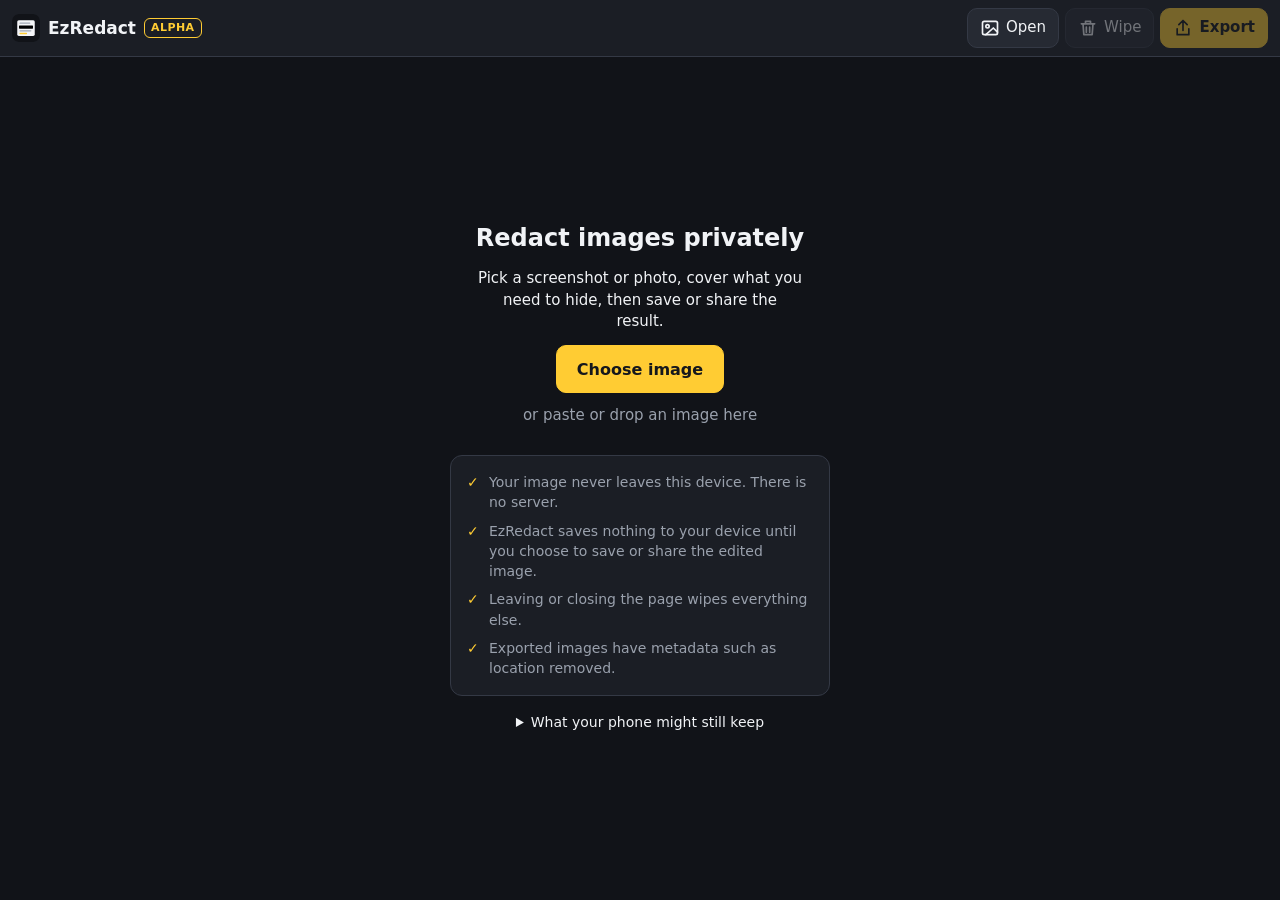
==== site/index.html @ 0d1e2194 "Mark build as v0.1.0-alpha.1 Co-Authored-By: Claude Opus 5.5 <noreply@anthropic.com>" ====
<!doctype html>
<html lang="en">
<head>
  <meta charset="utf-8">
  <meta name="viewport" content="width=device-width, initial-scale=1, viewport-fit=cover">
  <!-- No network access beyond loading the app's own files. Images never leave the device. -->
  <meta http-equiv="Content-Security-Policy" content="default-src 'none'; script-src 'self'; style-src 'self'; img-src 'self' blob:; manifest-src 'self'; base-uri 'none'; form-action 'none'">
  <meta name="referrer" content="no-referrer">
  <meta name="theme-color" content="#111318">
  <meta name="color-scheme" content="dark">
  <meta name="mobile-web-app-capable" content="yes">
  <meta name="apple-mobile-web-app-capable" content="yes">
  <meta name="apple-mobile-web-app-title" content="EzRedact">
  <meta name="description" content="Redact screenshots and images on your device. Nothing is uploaded and nothing is stored.">
  <title>EzRedact</title>
  <link rel="icon" href="icons/icon.svg" type="image/svg+xml">
  <link rel="apple-touch-icon" href="icons/apple-touch-icon.png">
  <link rel="manifest" href="manifest.webmanifest">
  <link rel="stylesheet" href="styles.css">
  <script src="app.js" defer></script>
</head>
<body>
  <header class="topbar">
    <div class="brand">
      <img src="icons/icon.svg" alt="" width="28" height="28">
      <span>EzRedact</span>
      <span class="badge" title="Alpha test build v0.1.0-alpha.1">Alpha</span>
    </div>
    <div class="actions">
      <button id="openBtn" class="btn" type="button" title="Open image">
        <svg viewBox="0 0 24 24" aria-hidden="true"><rect x="3" y="4" width="18" height="16" rx="2"/><circle cx="9" cy="10" r="2"/><path d="M21 17l-5-5-9 8"/></svg>
        <span>Open</span>
      </button>
      <button id="wipeBtn" class="btn" type="button" title="Wipe image and all edits" disabled>
        <svg viewBox="0 0 24 24" aria-hidden="true"><path d="M4 7h16M10 11v6M14 11v6M6 7l1 13h10l1-13M9 7V4h6v3"/></svg>
        <span>Wipe</span>
      </button>
      <button id="exportBtn" class="btn primary" type="button" title="Save or share" disabled>
        <svg viewBox="0 0 24 24" aria-hidden="true"><path d="M12 15V3M7 8l5-5 5 5M5 13v7h14v-7"/></svg>
        <span>Export</span>
      </button>
    </div>
  </header>

  <main id="stage" class="stage">
    <canvas id="canvas" hidden></canvas>

    <section id="empty" class="empty">
      <h1>Redact images privately</h1>
      <p>Pick a screenshot or photo, cover what you need to hide, then save or share the result.</p>
      <button id="emptyOpenBtn" class="btn primary large" type="button">Choose image</button>
      <p class="muted pointer-only">or paste or drop an image here</p>
      <ul class="privacy">
        <li>Your image never leaves this device. There is no server.</li>
        <li>EzRedact saves nothing to your device until you choose to save or share the edited image.</li>
        <li>Leaving or closing the page wipes everything else.</li>
        <li>Exported images have metadata such as location removed.</li>
      </ul>
      <details class="limits">
        <summary>What your phone might still keep</summary>
        <p>EzRedact can't control your phone or browser. They may keep:</p>
        <ul>
          <li>App switcher previews and tab thumbnails. EzRedact covers the screen when it goes to the background, but on iPhone the preview can be taken first.</li>
          <li>A temporary copy of a photo you pick, made by the system photo picker.</li>
          <li>Clipboard history and synced clipboards (if you use Copy).</li>
          <li>On some Android phones, memory moved to storage when RAM runs low.</li>
        </ul>
        <p>To be safe, close EzRedact from the app switcher when you're done.</p>
      </details>
    </section>

    <div id="dropOverlay" class="drop-overlay" hidden>Drop image to open</div>
  </main>

  <footer id="toolbar" class="toolbar" hidden>
    <p id="hint" class="hint"></p>
    <div class="options">
      <div id="colorRow" class="row" role="radiogroup" aria-label="Fill color">
        <button class="swatch" type="button" role="radio" aria-checked="true" data-color="#000000" title="Black"><span class="chip black"></span></button>
        <button class="swatch" type="button" role="radio" aria-checked="false" data-color="#ffffff" title="White"><span class="chip white"></span></button>
      </div>
      <label id="sizeRow" class="row size" hidden>
        <span>Size</span>
        <input id="sizeInput" type="range" min="6" max="80" value="28">
      </label>
      <div class="history">
        <button id="undoBtn" class="icon-btn" type="button" title="Undo" aria-label="Undo" disabled>
          <svg viewBox="0 0 24 24" aria-hidden="true"><path d="M9 14L4 9l5-5"/><path d="M4 9h11a5 5 0 010 10h-3"/></svg>
        </button>
        <button id="redoBtn" class="icon-btn" type="button" title="Redo" aria-label="Redo" disabled>
          <svg viewBox="0 0 24 24" aria-hidden="true"><path d="M15 14l5-5-5-5"/><path d="M20 9H9a5 5 0 000 10h3"/></svg>
        </button>
        <button id="fitBtn" class="icon-btn" type="button" title="Fit to screen" aria-label="Fit to screen">
          <svg viewBox="0 0 24 24" aria-hidden="true"><path d="M4 9V4h5M20 9V4h-5M4 15v5h5M20 15v5h-5"/></svg>
        </button>
      </div>
    </div>
    <div class="tools" role="radiogroup" aria-label="Tool">
      <button class="tool" type="button" role="radio" aria-checked="true" data-tool="box">
        <svg viewBox="0 0 24 24" aria-hidden="true"><rect x="3" y="8" width="18" height="8" rx="1" class="fill"/></svg>
        <span>Box</span>
      </button>
      <button class="tool" type="button" role="radio" aria-checked="false" data-tool="pixelate">
        <svg viewBox="0 0 24 24" aria-hidden="true"><rect x="3" y="3" width="6" height="6" class="fill"/><rect x="15" y="3" width="6" height="6" class="fill"/><rect x="9" y="9" width="6" height="6" class="fill"/><rect x="3" y="15" width="6" height="6" class="fill"/><rect x="15" y="15" width="6" height="6" class="fill"/></svg>
        <span>Pixelate</span>
      </button>
      <button class="tool" type="button" role="radio" aria-checked="false" data-tool="brush">
        <svg viewBox="0 0 24 24" aria-hidden="true"><path d="M4 20l1-4L16 5l3 3L8 19z"/></svg>
        <span>Brush</span>
      </button>
      <button class="tool" type="button" role="radio" aria-checked="false" data-tool="move">
        <svg viewBox="0 0 24 24" aria-hidden="true"><path d="M12 3v18M3 12h18M9 6l3-3 3 3M9 18l3 3 3-3M6 9l-3 3 3 3M18 9l3 3-3 3"/></svg>
        <span>Move</span>
      </button>
    </div>
  </footer>

  <input id="fileInput" type="file" accept="image/*" hidden>

  <dialog id="exportDialog" class="sheet">
    <h2>Export</h2>
    <p class="muted">Creates a flattened PNG. Covered pixels are permanently replaced and metadata is removed. This is the only time EzRedact itself writes anything to your device, and only the redacted image.</p>
    <div class="sheet-actions">
      <button id="shareBtn" class="btn primary large" type="button" hidden>Share…</button>
      <button id="saveBtn" class="btn large" type="button">Save to device</button>
      <button id="copyBtn" class="btn large" type="button" hidden>Copy to clipboard</button>
      <button id="closeExportBtn" class="btn ghost large" type="button">Cancel</button>
    </div>
  </dialog>

  <div id="toast" class="toast" role="status" aria-live="polite"></div>

  <!-- Covers the screen whenever the page loses focus or goes to the background,
       so app-switcher snapshots and tab thumbnails are less likely to show the image. -->
  <div id="shield" class="shield" aria-hidden="true">
    <img src="icons/icon.svg" alt="" width="64" height="64">
    <p>Hidden for privacy</p>
  </div>
</body>
</html>
---- site/styles.css ----
:root {
  --bg: #111318;
  --surface: #1b1e25;
  --surface-2: #262a33;
  --border: #343945;
  --text: #f1f3f6;
  --muted: #9aa1ad;
  --accent: #ffcc33;
  --accent-text: #15171c;
  --danger: #ff6b6b;
  --radius: 12px;
  color-scheme: dark;
}

*,
*::before,
*::after { box-sizing: border-box; }

[hidden] { display: none !important; }

html, body { height: 100%; }

body {
  margin: 0;
  display: grid;
  grid-template-rows: auto 1fr auto;
  height: 100vh;
  height: 100dvh;
  overflow: hidden;
  background: var(--bg);
  color: var(--text);
  font: 15px/1.45 system-ui, -apple-system, "Segoe UI", Roboto, sans-serif;
  -webkit-tap-highlight-color: transparent;
  -webkit-text-size-adjust: 100%;
}

button { font: inherit; color: inherit; }

svg {
  width: 20px;
  height: 20px;
  fill: none;
  stroke: currentColor;
  stroke-width: 2;
  stroke-linecap: round;
  stroke-linejoin: round;
  flex: none;
}
svg .fill { fill: currentColor; stroke: none; }

/* Top bar */
.topbar {
  display: flex;
  align-items: center;
  justify-content: space-between;
  gap: 8px;
  padding: 8px 12px;
  padding-top: max(8px, env(safe-area-inset-top));
  padding-left: max(12px, env(safe-area-inset-left));
  padding-right: max(12px, env(safe-area-inset-right));
  background: var(--surface);
  border-bottom: 1px solid var(--border);
}
.brand { display: flex; align-items: center; gap: 8px; font-weight: 700; font-size: 17px; min-width: 0; }
.brand img { border-radius: 7px; }
.badge {
  padding: 1px 6px;
  border: 1px solid var(--accent);
  border-radius: 6px;
  color: var(--accent);
  font-size: 11px;
  font-weight: 600;
  text-transform: uppercase;
  letter-spacing: 0.04em;
}
.actions { display: flex; gap: 6px; }

.btn {
  display: inline-flex;
  align-items: center;
  justify-content: center;
  gap: 6px;
  min-height: 40px;
  padding: 0 12px;
  border: 1px solid var(--border);
  border-radius: 10px;
  background: var(--surface-2);
  cursor: pointer;
  touch-action: manipulation;
}
.btn:hover:not(:disabled) { border-color: var(--muted); }
.btn.primary { background: var(--accent); border-color: var(--accent); color: var(--accent-text); font-weight: 600; }
.btn.ghost { background: transparent; }
.btn.large { min-height: 48px; padding: 0 20px; font-size: 16px; }
.btn:disabled, .icon-btn:disabled { opacity: 0.4; cursor: default; }
:is(.btn, .icon-btn, .tool, .swatch):focus-visible { outline: 2px solid var(--accent); outline-offset: 2px; }

@media (max-width: 380px) {
  .brand span { display: none; }
  .btn { padding: 0 10px; }
}

/* Stage */
.stage {
  position: relative;
  min-height: 0;
  overflow: hidden;
  background:
    repeating-conic-gradient(#191c22 0% 25%, #15171c 0% 50%) 0 0 / 24px 24px;
}

#canvas {
  position: absolute;
  inset: 0;
  width: 100%;
  height: 100%;
  touch-action: none;
  user-select: none;
  -webkit-user-select: none;
  -webkit-touch-callout: none;
  cursor: crosshair;
}
#canvas[data-tool="move"] { cursor: grab; }

.empty {
  height: 100%;
  overflow-y: auto;
  display: flex;
  flex-direction: column;
  align-items: center;
  justify-content: center;
  gap: 12px;
  padding: 24px 16px;
  text-align: center;
  background: var(--bg);
}
.empty h1 { margin: 0; font-size: 24px; }
.empty p { margin: 0; max-width: 34ch; }
.muted { color: var(--muted); }
.privacy {
  list-style: none;
  margin: 16px 0 0;
  padding: 16px;
  max-width: 380px;
  text-align: left;
  border: 1px solid var(--border);
  border-radius: var(--radius);
  background: var(--surface);
  color: var(--muted);
  font-size: 14px;
}
.privacy li { position: relative; padding-left: 22px; }
.privacy li + li { margin-top: 8px; }
.privacy li::before { content: "✓"; position: absolute; left: 0; color: var(--accent); font-weight: 700; }

.limits {
  max-width: 380px;
  text-align: left;
  color: var(--muted);
  font-size: 13px;
}
.limits summary { cursor: pointer; color: var(--text); font-size: 14px; padding: 4px 0; }
.limits p { margin: 8px 0; max-width: none; }
.limits ul { margin: 0; padding-left: 18px; }
.limits li + li { margin-top: 4px; }

@media (pointer: coarse) { .pointer-only { display: none; } }

/* Privacy shield: no transitions, it must cover the image on the very next frame. */
.shield {
  position: fixed;
  inset: 0;
  z-index: 1000;
  display: none;
  flex-direction: column;
  align-items: center;
  justify-content: center;
  gap: 12px;
  background: var(--bg);
  color: var(--muted);
  font-size: 15px;
}
.shield img { border-radius: 14px; }
html.shielded .shield { display: flex; }
html.shielded #canvas,
html.shielded .sheet { visibility: hidden; }

.drop-overlay {
  position: absolute;
  inset: 12px;
  display: grid;
  place-items: center;
  border: 2px dashed var(--accent);
  border-radius: var(--radius);
  background: rgba(17, 19, 24, 0.85);
  font-size: 18px;
  font-weight: 600;
  pointer-events: none;
}

/* Toolbar */
.toolbar {
  display: flex;
  flex-direction: column;
  gap: 8px;
  padding: 8px 12px;
  padding-bottom: max(10px, env(safe-area-inset-bottom));
  padding-left: max(12px, env(safe-area-inset-left));
  padding-right: max(12px, env(safe-area-inset-right));
  background: var(--surface);
  border-top: 1px solid var(--border);
}
/* Fixed two-line height so switching tools never resizes the stage. */
.hint { margin: 0; color: var(--muted); font-size: 13px; height: 2.9em; overflow: hidden; }
.hint.warn { color: var(--accent); }

.options { display: flex; align-items: center; gap: 12px; min-height: 40px; }
.row { display: flex; align-items: center; gap: 8px; }
.size { flex: 1; min-width: 0; color: var(--muted); font-size: 14px; }
.size input { flex: 1; min-width: 0; accent-color: var(--accent); }
.history { display: flex; gap: 4px; margin-left: auto; }

.icon-btn {
  display: grid;
  place-items: center;
  width: 40px;
  height: 40px;
  border: 0;
  border-radius: 10px;
  background: var(--surface-2);
  cursor: pointer;
  touch-action: manipulation;
}

.swatch {
  display: grid;
  place-items: center;
  width: 40px;
  height: 40px;
  padding: 0;
  border: 2px solid transparent;
  border-radius: 50%;
  background: none;
  cursor: pointer;
}
.swatch[aria-checked="true"] { border-color: var(--accent); }
.chip { width: 26px; height: 26px; border-radius: 50%; border: 1px solid var(--border); }
.chip.black { background: #000; }
.chip.white { background: #fff; }

.tools { display: grid; grid-template-columns: repeat(4, 1fr); gap: 6px; }
.tool {
  display: flex;
  flex-direction: column;
  align-items: center;
  gap: 2px;
  padding: 6px 4px;
  border: 1px solid transparent;
  border-radius: 10px;
  background: var(--surface-2);
  font-size: 12px;
  cursor: pointer;
  touch-action: manipulation;
}
.tool[aria-checked="true"] { border-color: var(--accent); color: var(--accent); }

/* Export sheet */
.sheet {
  width: min(420px, calc(100vw - 32px));
  padding: 20px;
  border: 1px solid var(--border);
  border-radius: 16px;
  background: var(--surface);
  color: var(--text);
}
.sheet::backdrop { background: rgba(0, 0, 0, 0.6); }
.sheet h2 { margin: 0 0 6px; font-size: 19px; }
.sheet p { margin: 0 0 16px; font-size: 14px; }
.sheet-actions { display: flex; flex-direction: column; gap: 8px; }

/* Toast */
.toast {
  position: fixed;
  left: 50%;
  bottom: calc(150px + env(safe-area-inset-bottom));
  transform: translate(-50%, 8px);
  max-width: calc(100vw - 32px);
  padding: 10px 14px;
  border-radius: 10px;
  background: #000;
  border: 1px solid var(--border);
  font-size: 14px;
  opacity: 0;
  pointer-events: none;
  transition: opacity 0.2s, transform 0.2s;
}
.toast.show { opacity: 1; transform: translate(-50%, 0); }
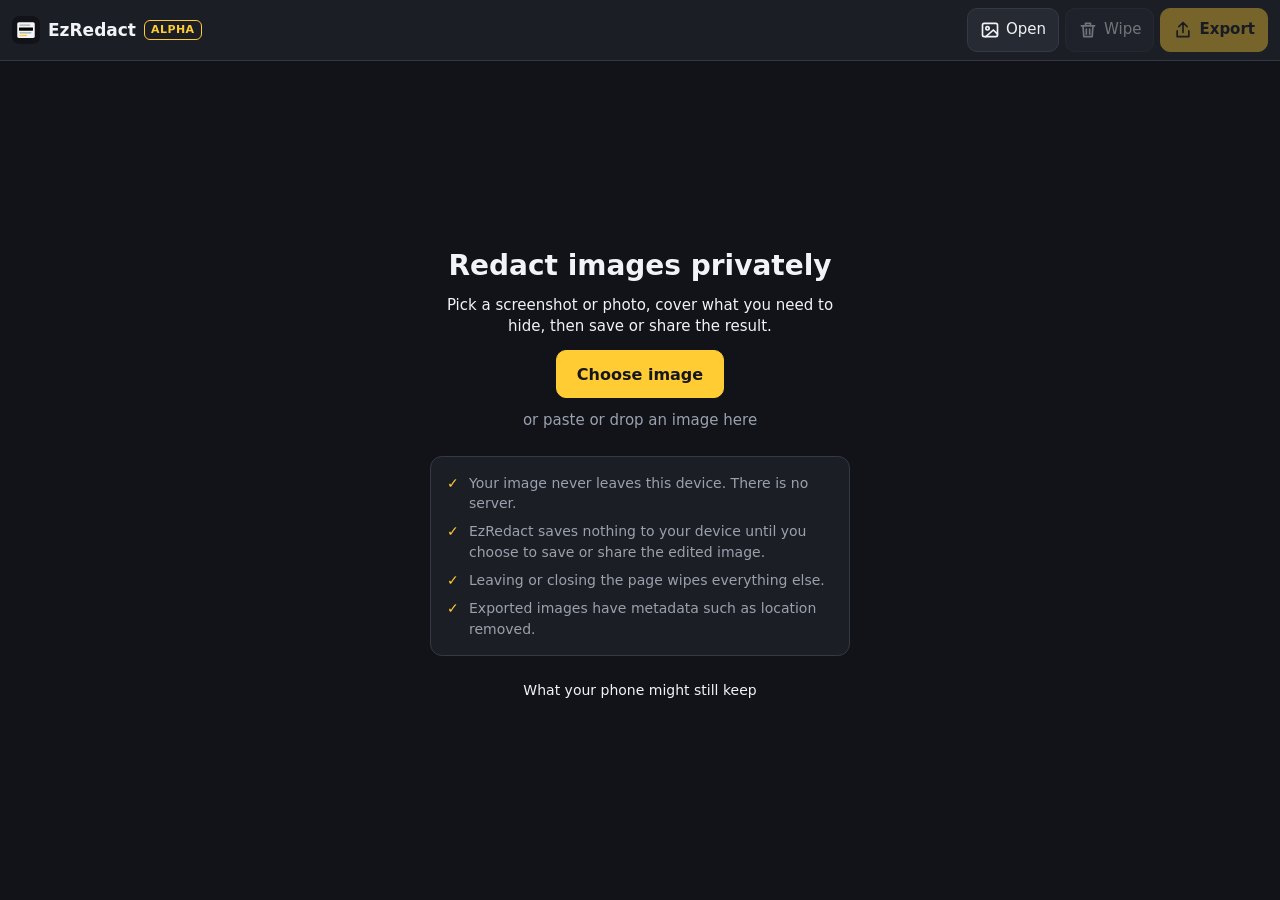
==== commit 9d4f6c45: "Make layout responsive across phone, landscape, tablet and desktop - Header no longer overflows on p" ====
--- a/site/index.html
+++ b/site/index.html
@@ -23,21 +23,21 @@
   <header class="topbar">
     <div class="brand">
       <img src="icons/icon.svg" alt="" width="28" height="28">
-      <span>EzRedact</span>
+      <span class="brand-name">EzRedact</span>
       <span class="badge" title="Alpha test build v0.1.0-alpha.1">Alpha</span>
     </div>
     <div class="actions">
-      <button id="openBtn" class="btn" type="button" title="Open image">
+      <button id="openBtn" class="btn" type="button" title="Open image" aria-label="Open image">
         <svg viewBox="0 0 24 24" aria-hidden="true"><rect x="3" y="4" width="18" height="16" rx="2"/><circle cx="9" cy="10" r="2"/><path d="M21 17l-5-5-9 8"/></svg>
-        <span>Open</span>
+        <span class="btn-label">Open</span>
       </button>
-      <button id="wipeBtn" class="btn" type="button" title="Wipe image and all edits" disabled>
+      <button id="wipeBtn" class="btn" type="button" title="Wipe image and all edits" aria-label="Wipe" disabled>
         <svg viewBox="0 0 24 24" aria-hidden="true"><path d="M4 7h16M10 11v6M14 11v6M6 7l1 13h10l1-13M9 7V4h6v3"/></svg>
-        <span>Wipe</span>
+        <span class="btn-label">Wipe</span>
       </button>
-      <button id="exportBtn" class="btn primary" type="button" title="Save or share" disabled>
+      <button id="exportBtn" class="btn primary" type="button" title="Save or share" aria-label="Export" disabled>
         <svg viewBox="0 0 24 24" aria-hidden="true"><path d="M12 15V3M7 8l5-5 5 5M5 13v7h14v-7"/></svg>
-        <span>Export</span>
+        <span class="btn-label">Export</span>
       </button>
     </div>
   </header>
@@ -46,6 +46,7 @@
     <canvas id="canvas" hidden></canvas>
 
     <section id="empty" class="empty">
+      <div class="empty-inner">
       <h1>Redact images privately</h1>
       <p>Pick a screenshot or photo, cover what you need to hide, then save or share the result.</p>
       <button id="emptyOpenBtn" class="btn primary large" type="button">Choose image</button>
@@ -67,6 +68,7 @@
         </ul>
         <p>To be safe, close EzRedact from the app switcher when you're done.</p>
       </details>
+      </div>
     </section>
 
     <div id="dropOverlay" class="drop-overlay" hidden>Drop image to open</div>
--- a/site/styles.css
+++ b/site/styles.css
@@ -7,8 +7,9 @@
   --muted: #9aa1ad;
   --accent: #ffcc33;
   --accent-text: #15171c;
-  --danger: #ff6b6b;
   --radius: 12px;
+  --tap: 44px; /* minimum touch target */
+  --toast-bottom: calc(176px + env(safe-area-inset-bottom));
   color-scheme: dark;
 }
 
@@ -20,10 +21,19 @@
 
 html, body { height: 100%; }
 
+/*
+ * Layout
+ * Portrait / narrow: header on top, image in the middle, tools along the bottom.
+ * Landscape phones and wide screens: tools move into a side panel so the image
+ * keeps as much height as possible (see the media query further down).
+ */
 body {
   margin: 0;
   display: grid;
-  grid-template-rows: auto 1fr auto;
+  grid-template-columns: minmax(0, 1fr);
+  grid-template-rows: auto minmax(0, 1fr) auto;
+  grid-template-areas: "top" "stage" "tools";
+  width: 100%;
   height: 100vh;
   height: 100dvh;
   overflow: hidden;
@@ -32,6 +42,7 @@
   font: 15px/1.45 system-ui, -apple-system, "Segoe UI", Roboto, sans-serif;
   -webkit-tap-highlight-color: transparent;
   -webkit-text-size-adjust: 100%;
+  text-size-adjust: 100%;
 }
 
 button { font: inherit; color: inherit; }
@@ -48,12 +59,14 @@
 }
 svg .fill { fill: currentColor; stroke: none; }
 
-/* Top bar */
+/* ---- Header ---- */
 .topbar {
+  grid-area: top;
   display: flex;
   align-items: center;
   justify-content: space-between;
   gap: 8px;
+  min-width: 0;
   padding: 8px 12px;
   padding-top: max(8px, env(safe-area-inset-top));
   padding-left: max(12px, env(safe-area-inset-left));
@@ -61,9 +74,11 @@
   background: var(--surface);
   border-bottom: 1px solid var(--border);
 }
-.brand { display: flex; align-items: center; gap: 8px; font-weight: 700; font-size: 17px; min-width: 0; }
-.brand img { border-radius: 7px; }
+.brand { display: flex; align-items: center; gap: 8px; min-width: 0; font-weight: 700; font-size: 17px; }
+.brand img { flex: none; border-radius: 7px; }
+.brand-name { white-space: nowrap; overflow: hidden; text-overflow: ellipsis; }
 .badge {
+  flex: none;
   padding: 1px 6px;
   border: 1px solid var(--accent);
   border-radius: 6px;
@@ -73,18 +88,20 @@
   text-transform: uppercase;
   letter-spacing: 0.04em;
 }
-.actions { display: flex; gap: 6px; }
+.actions { display: flex; flex: none; gap: 6px; }
 
 .btn {
   display: inline-flex;
   align-items: center;
   justify-content: center;
   gap: 6px;
-  min-height: 40px;
+  min-width: var(--tap);
+  min-height: var(--tap);
   padding: 0 12px;
   border: 1px solid var(--border);
   border-radius: 10px;
   background: var(--surface-2);
+  white-space: nowrap;
   cursor: pointer;
   touch-action: manipulation;
 }
@@ -93,20 +110,25 @@
 .btn.ghost { background: transparent; }
 .btn.large { min-height: 48px; padding: 0 20px; font-size: 16px; }
 .btn:disabled, .icon-btn:disabled { opacity: 0.4; cursor: default; }
-:is(.btn, .icon-btn, .tool, .swatch):focus-visible { outline: 2px solid var(--accent); outline-offset: 2px; }
-
-@media (max-width: 380px) {
-  .brand span { display: none; }
-  .btn { padding: 0 10px; }
-}
-
-/* Stage */
+:is(.btn, .icon-btn, .tool, .swatch, summary):focus-visible { outline: 2px solid var(--accent); outline-offset: 2px; }
+
+/* Phones: Open and Wipe become icon buttons; Export keeps its label. */
+@media (max-width: 560px) {
+  .actions .btn:not(.primary) { padding: 0; }
+  .actions .btn:not(.primary) .btn-label { display: none; }
+}
+@media (max-width: 420px) {
+  .brand-name { display: none; }
+}
+
+/* ---- Image area ---- */
 .stage {
+  grid-area: stage;
   position: relative;
+  min-width: 0;
   min-height: 0;
   overflow: hidden;
-  background:
-    repeating-conic-gradient(#191c22 0% 25%, #15171c 0% 50%) 0 0 / 24px 24px;
+  background: repeating-conic-gradient(#191c22 0% 25%, #15171c 0% 50%) 0 0 / 24px 24px;
 }
 
 #canvas {
@@ -122,26 +144,34 @@
 }
 #canvas[data-tool="move"] { cursor: grab; }
 
+/* Start screen: scrolls when it doesn't fit; centered (via margin:auto) when it does. */
 .empty {
-  height: 100%;
+  position: absolute;
+  inset: 0;
+  display: flex;
   overflow-y: auto;
+  overscroll-behavior: contain;
+  padding: 24px max(16px, env(safe-area-inset-right)) max(24px, env(safe-area-inset-bottom)) max(16px, env(safe-area-inset-left));
+  background: var(--bg);
+}
+.empty-inner {
+  margin: auto;
+  width: 100%;
+  max-width: 420px;
   display: flex;
   flex-direction: column;
   align-items: center;
-  justify-content: center;
   gap: 12px;
-  padding: 24px 16px;
   text-align: center;
-  background: var(--bg);
-}
-.empty h1 { margin: 0; font-size: 24px; }
-.empty p { margin: 0; max-width: 34ch; }
+}
+.empty h1 { margin: 0; font-size: clamp(21px, 6vw, 28px); line-height: 1.2; }
+.empty p { margin: 0; }
 .muted { color: var(--muted); }
 .privacy {
   list-style: none;
-  margin: 16px 0 0;
+  width: 100%;
+  margin: 12px 0 0;
   padding: 16px;
-  max-width: 380px;
   text-align: left;
   border: 1px solid var(--border);
   border-radius: var(--radius);
@@ -153,37 +183,13 @@
 .privacy li + li { margin-top: 8px; }
 .privacy li::before { content: "✓"; position: absolute; left: 0; color: var(--accent); font-weight: 700; }
 
-.limits {
-  max-width: 380px;
-  text-align: left;
-  color: var(--muted);
-  font-size: 13px;
-}
-.limits summary { cursor: pointer; color: var(--text); font-size: 14px; padding: 4px 0; }
-.limits p { margin: 8px 0; max-width: none; }
+.limits { width: 100%; text-align: left; color: var(--muted); font-size: 13px; }
+.limits summary { min-height: var(--tap); display: flex; align-items: center; justify-content: center; gap: 6px; cursor: pointer; color: var(--text); font-size: 14px; }
+.limits p { margin: 8px 0; }
 .limits ul { margin: 0; padding-left: 18px; }
 .limits li + li { margin-top: 4px; }
 
 @media (pointer: coarse) { .pointer-only { display: none; } }
-
-/* Privacy shield: no transitions, it must cover the image on the very next frame. */
-.shield {
-  position: fixed;
-  inset: 0;
-  z-index: 1000;
-  display: none;
-  flex-direction: column;
-  align-items: center;
-  justify-content: center;
-  gap: 12px;
-  background: var(--bg);
-  color: var(--muted);
-  font-size: 15px;
-}
-.shield img { border-radius: 14px; }
-html.shielded .shield { display: flex; }
-html.shielded #canvas,
-html.shielded .sheet { visibility: hidden; }
 
 .drop-overlay {
   position: absolute;
@@ -198,11 +204,13 @@
   pointer-events: none;
 }
 
-/* Toolbar */
+/* ---- Tools ---- */
 .toolbar {
+  grid-area: tools;
   display: flex;
   flex-direction: column;
   gap: 8px;
+  min-width: 0;
   padding: 8px 12px;
   padding-bottom: max(10px, env(safe-area-inset-bottom));
   padding-left: max(12px, env(safe-area-inset-left));
@@ -210,21 +218,31 @@
   background: var(--surface);
   border-top: 1px solid var(--border);
 }
-/* Fixed two-line height so switching tools never resizes the stage. */
-.hint { margin: 0; color: var(--muted); font-size: 13px; height: 2.9em; overflow: hidden; }
+/* On tablets in portrait, keep the controls a comfortable width instead of stretching. */
+.toolbar > * { width: 100%; max-width: 640px; margin-inline: auto; }
+
+.hint {
+  margin-block: 0;
+  color: var(--muted);
+  font-size: 13px;
+  white-space: nowrap;
+  overflow: hidden;
+  text-overflow: ellipsis;
+}
 .hint.warn { color: var(--accent); }
 
-.options { display: flex; align-items: center; gap: 12px; min-height: 40px; }
-.row { display: flex; align-items: center; gap: 8px; }
-.size { flex: 1; min-width: 0; color: var(--muted); font-size: 14px; }
-.size input { flex: 1; min-width: 0; accent-color: var(--accent); }
-.history { display: flex; gap: 4px; margin-left: auto; }
+.options { display: flex; align-items: center; gap: 8px; min-width: 0; }
+.row { display: flex; align-items: center; gap: 6px; min-width: 0; }
+.size { flex: 1; color: var(--muted); font-size: 14px; }
+.size input { flex: 1; min-width: 60px; height: var(--tap); margin: 0; accent-color: var(--accent); }
+.history { display: flex; flex: none; gap: 4px; margin-left: auto; }
 
 .icon-btn {
   display: grid;
   place-items: center;
-  width: 40px;
-  height: 40px;
+  width: var(--tap);
+  height: var(--tap);
+  padding: 0;
   border: 0;
   border-radius: 10px;
   background: var(--surface-2);
@@ -235,8 +253,8 @@
 .swatch {
   display: grid;
   place-items: center;
-  width: 40px;
-  height: 40px;
+  width: var(--tap);
+  height: var(--tap);
   padding: 0;
   border: 2px solid transparent;
   border-radius: 50%;
@@ -244,17 +262,20 @@
   cursor: pointer;
 }
 .swatch[aria-checked="true"] { border-color: var(--accent); }
-.chip { width: 26px; height: 26px; border-radius: 50%; border: 1px solid var(--border); }
+.chip { width: 28px; height: 28px; border-radius: 50%; border: 1px solid var(--border); }
 .chip.black { background: #000; }
 .chip.white { background: #fff; }
 
-.tools { display: grid; grid-template-columns: repeat(4, 1fr); gap: 6px; }
+.tools { display: grid; grid-template-columns: repeat(4, minmax(0, 1fr)); gap: 6px; }
 .tool {
   display: flex;
   flex-direction: column;
   align-items: center;
+  justify-content: center;
   gap: 2px;
-  padding: 6px 4px;
+  min-width: 0;
+  min-height: 52px;
+  padding: 6px 2px;
   border: 1px solid transparent;
   border-radius: 10px;
   background: var(--surface-2);
@@ -262,11 +283,61 @@
   cursor: pointer;
   touch-action: manipulation;
 }
+.tool span { max-width: 100%; overflow: hidden; text-overflow: ellipsis; white-space: nowrap; }
 .tool[aria-checked="true"] { border-color: var(--accent); color: var(--accent); }
 
-/* Export sheet */
+/* Short portrait screens (e.g. iPhone SE): tighter toolbar, more room for the image. */
+@media (orientation: portrait) and (max-height: 700px) {
+  .toolbar { gap: 6px; padding-top: 6px; }
+  .tool { min-height: 46px; padding: 4px 2px; }
+}
+
+/*
+ * Side panel: phones in landscape and wide screens.
+ */
+@media (orientation: landscape) and (max-height: 600px), (min-width: 1000px) {
+  :root { --toast-bottom: calc(20px + env(safe-area-inset-bottom)); }
+
+  body {
+    grid-template-columns: minmax(0, 1fr) auto;
+    grid-template-rows: auto minmax(0, 1fr);
+    grid-template-areas: "top top" "stage tools";
+  }
+
+  .toolbar {
+    width: 260px;
+    overflow-y: auto;
+    overscroll-behavior: contain;
+    padding: 12px;
+    padding-right: max(12px, env(safe-area-inset-right));
+    padding-bottom: max(12px, env(safe-area-inset-bottom));
+    border-top: 0;
+    border-left: 1px solid var(--border);
+  }
+  .toolbar > * { max-width: none; margin-inline: 0; }
+
+  .tools { order: 1; grid-template-columns: repeat(2, minmax(0, 1fr)); }
+  .options { order: 2; flex-wrap: wrap; }
+  .size { flex-basis: 100%; }
+  .history { flex-basis: 100%; margin-left: 0; }
+  .history .icon-btn { flex: 1; }
+  .hint { order: 3; white-space: normal; }
+}
+
+/* Landscape phones: compact header and a narrower panel. */
+@media (orientation: landscape) and (max-height: 600px) {
+  .topbar { padding-top: max(4px, env(safe-area-inset-top)); padding-bottom: 4px; }
+  .topbar .btn { min-height: 38px; }
+  .toolbar { width: 188px; gap: 6px; padding: 8px; padding-right: max(8px, env(safe-area-inset-right)); }
+  .tool { min-height: 44px; padding: 4px 2px; }
+  .stage { margin-left: env(safe-area-inset-left); }
+}
+
+/* ---- Export sheet ---- */
 .sheet {
   width: min(420px, calc(100vw - 32px));
+  max-height: calc(100dvh - 32px);
+  overflow-y: auto;
   padding: 20px;
   border: 1px solid var(--border);
   border-radius: 16px;
@@ -278,20 +349,42 @@
 .sheet p { margin: 0 0 16px; font-size: 14px; }
 .sheet-actions { display: flex; flex-direction: column; gap: 8px; }
 
-/* Toast */
+/* ---- Toast ---- */
 .toast {
   position: fixed;
   left: 50%;
-  bottom: calc(150px + env(safe-area-inset-bottom));
-  transform: translate(-50%, 8px);
+  bottom: var(--toast-bottom);
+  z-index: 10;
+  width: max-content;
   max-width: calc(100vw - 32px);
   padding: 10px 14px;
   border-radius: 10px;
   background: #000;
   border: 1px solid var(--border);
   font-size: 14px;
+  text-align: center;
   opacity: 0;
+  transform: translate(-50%, 8px);
   pointer-events: none;
   transition: opacity 0.2s, transform 0.2s;
 }
 .toast.show { opacity: 1; transform: translate(-50%, 0); }
+
+/* ---- Privacy shield: no transitions, it must cover the image on the very next frame ---- */
+.shield {
+  position: fixed;
+  inset: 0;
+  z-index: 1000;
+  display: none;
+  flex-direction: column;
+  align-items: center;
+  justify-content: center;
+  gap: 12px;
+  background: var(--bg);
+  color: var(--muted);
+  font-size: 15px;
+}
+.shield img { border-radius: 14px; }
+html.shielded .shield { display: flex; }
+html.shielded #canvas,
+html.shielded .sheet { visibility: hidden; }
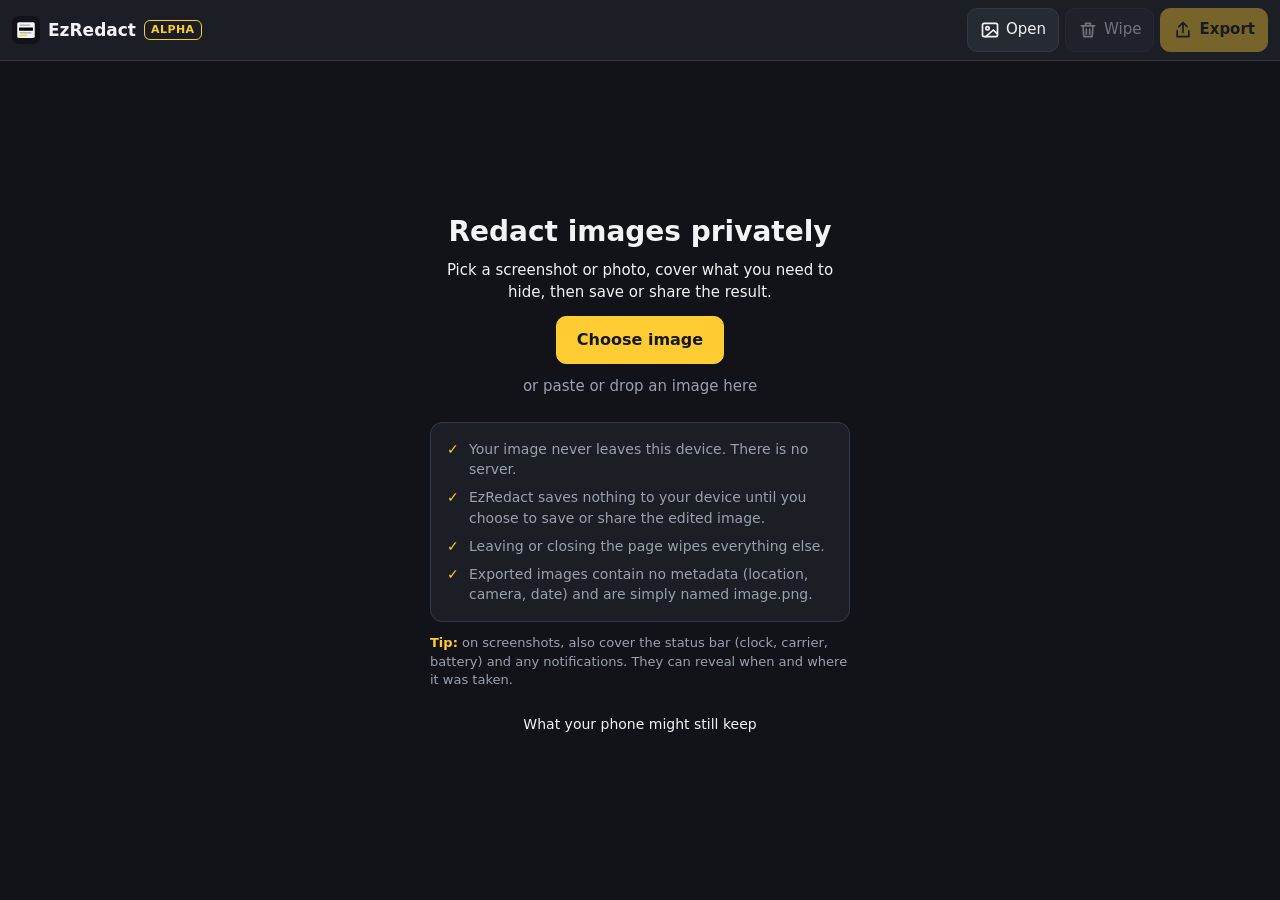
==== commit 7244a27e: "Use a constant export filename and add a status-bar tip Exports are always named image.png so the na" ====
--- a/site/index.html
+++ b/site/index.html
@@ -55,8 +55,9 @@
         <li>Your image never leaves this device. There is no server.</li>
         <li>EzRedact saves nothing to your device until you choose to save or share the edited image.</li>
         <li>Leaving or closing the page wipes everything else.</li>
-        <li>Exported images have metadata such as location removed.</li>
+        <li>Exported images contain no metadata (location, camera, date) and are simply named image.png.</li>
       </ul>
+      <p class="tip"><b>Tip:</b> on screenshots, also cover the status bar (clock, carrier, battery) and any notifications. They can reveal when and where it was taken.</p>
       <details class="limits">
         <summary>What your phone might still keep</summary>
         <p>EzRedact can't control your phone or browser. They may keep:</p>
@@ -64,6 +65,7 @@
           <li>App switcher previews and tab thumbnails. EzRedact covers the screen when it goes to the background, but on iPhone the preview can be taken first.</li>
           <li>A temporary copy of a photo you pick, made by the system photo picker.</li>
           <li>Clipboard history and synced clipboards (if you use Copy).</li>
+          <li>Download history (only if you use Download; Share and Save don't create one).</li>
           <li>On some Android phones, memory moved to storage when RAM runs low.</li>
         </ul>
         <p>To be safe, close EzRedact from the app switcher when you're done.</p>
@@ -123,9 +125,12 @@
     <h2>Export</h2>
     <p class="muted">Creates a flattened PNG. Covered pixels are permanently replaced and metadata is removed. This is the only time EzRedact itself writes anything to your device, and only the redacted image.</p>
     <div class="sheet-actions">
-      <button id="shareBtn" class="btn primary large" type="button" hidden>Share…</button>
-      <button id="saveBtn" class="btn large" type="button">Save to device</button>
+      <button id="shareBtn" class="btn primary large" type="button" hidden>Share or save…</button>
+      <p id="shareNote" class="note" hidden>To keep a copy, choose <b>Save Image</b> or <b>Save to Files</b> in the share menu.</p>
+      <button id="saveBtn" class="btn large" type="button" hidden>Save to device…</button>
       <button id="copyBtn" class="btn large" type="button" hidden>Copy to clipboard</button>
+      <button id="downloadBtn" class="btn large" type="button" hidden>Download</button>
+      <p id="downloadNote" class="note" hidden>Downloads are listed in your browser's download history (file name, time and this site). Clear that history afterwards if needed.</p>
       <button id="closeExportBtn" class="btn ghost large" type="button">Cancel</button>
     </div>
   </dialog>
--- a/site/styles.css
+++ b/site/styles.css
@@ -183,6 +183,9 @@
 .privacy li + li { margin-top: 8px; }
 .privacy li::before { content: "✓"; position: absolute; left: 0; color: var(--accent); font-weight: 700; }
 
+.tip { width: 100%; text-align: left; color: var(--muted); font-size: 13px; }
+.tip b { color: var(--accent); font-weight: 600; }
+
 .limits { width: 100%; text-align: left; color: var(--muted); font-size: 13px; }
 .limits summary { min-height: var(--tap); display: flex; align-items: center; justify-content: center; gap: 6px; cursor: pointer; color: var(--text); font-size: 14px; }
 .limits p { margin: 8px 0; }
@@ -348,6 +351,8 @@
 .sheet h2 { margin: 0 0 6px; font-size: 19px; }
 .sheet p { margin: 0 0 16px; font-size: 14px; }
 .sheet-actions { display: flex; flex-direction: column; gap: 8px; }
+.sheet .note { margin: -2px 0 6px; color: var(--muted); font-size: 13px; }
+.sheet .note b { color: var(--text); font-weight: 600; }
 
 /* ---- Toast ---- */
 .toast {
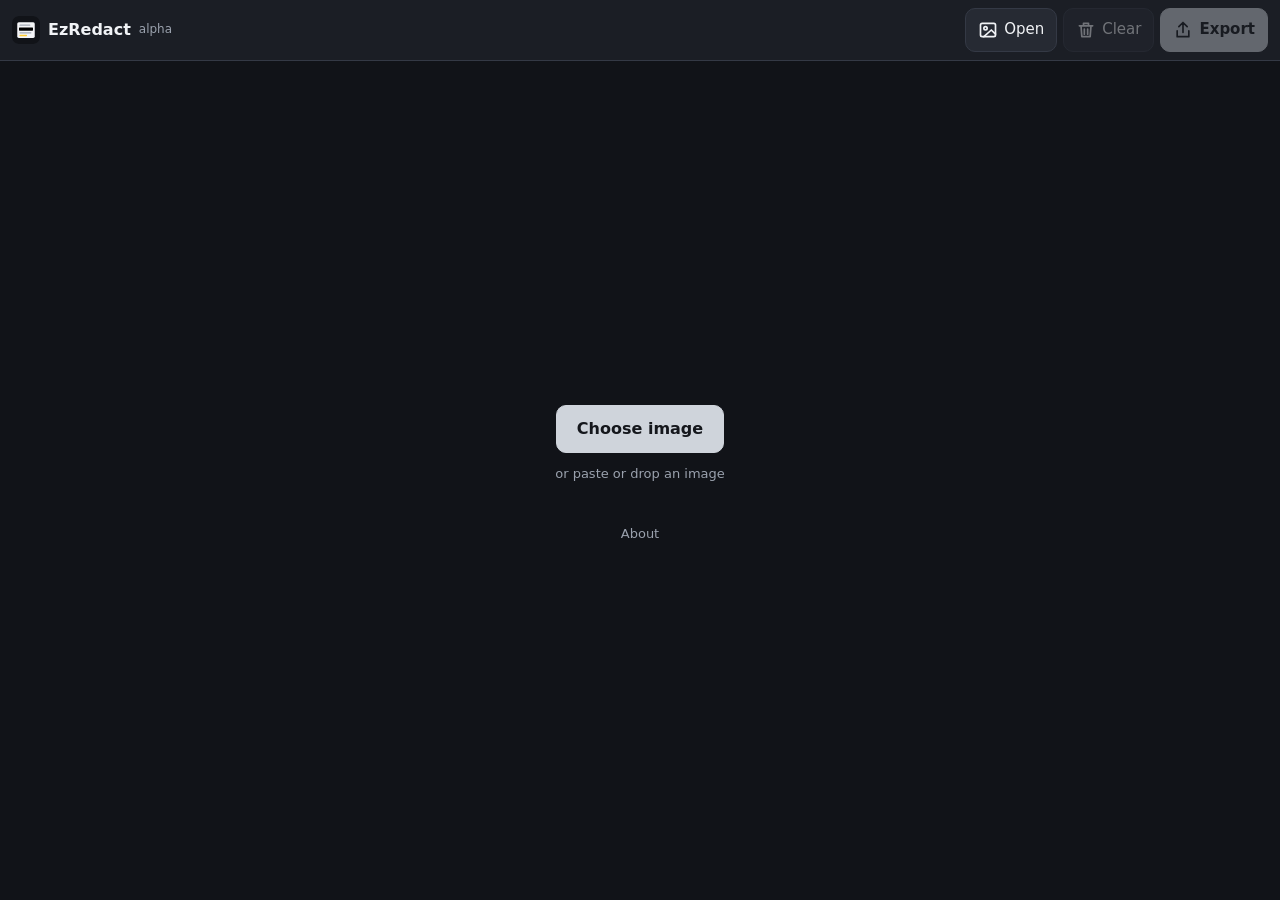
==== commit 90bececc: "Simplify UI: neutral colors and minimal text Replace the yellow accent with neutral greys, drop the " ====
--- a/site/index.html
+++ b/site/index.html
@@ -24,16 +24,16 @@
     <div class="brand">
       <img src="icons/icon.svg" alt="" width="28" height="28">
       <span class="brand-name">EzRedact</span>
-      <span class="badge" title="Alpha test build v0.1.0-alpha.1">Alpha</span>
+      <span class="badge" title="Alpha test build">alpha</span>
     </div>
     <div class="actions">
       <button id="openBtn" class="btn" type="button" title="Open image" aria-label="Open image">
         <svg viewBox="0 0 24 24" aria-hidden="true"><rect x="3" y="4" width="18" height="16" rx="2"/><circle cx="9" cy="10" r="2"/><path d="M21 17l-5-5-9 8"/></svg>
         <span class="btn-label">Open</span>
       </button>
-      <button id="wipeBtn" class="btn" type="button" title="Wipe image and all edits" aria-label="Wipe" disabled>
+      <button id="wipeBtn" class="btn" type="button" title="Clear image and edits" aria-label="Clear" disabled>
         <svg viewBox="0 0 24 24" aria-hidden="true"><path d="M4 7h16M10 11v6M14 11v6M6 7l1 13h10l1-13M9 7V4h6v3"/></svg>
-        <span class="btn-label">Wipe</span>
+        <span class="btn-label">Clear</span>
       </button>
       <button id="exportBtn" class="btn primary" type="button" title="Save or share" aria-label="Export" disabled>
         <svg viewBox="0 0 24 24" aria-hidden="true"><path d="M12 15V3M7 8l5-5 5 5M5 13v7h14v-7"/></svg>
@@ -47,37 +47,26 @@
 
     <section id="empty" class="empty">
       <div class="empty-inner">
-      <h1>Redact images privately</h1>
-      <p>Pick a screenshot or photo, cover what you need to hide, then save or share the result.</p>
       <button id="emptyOpenBtn" class="btn primary large" type="button">Choose image</button>
-      <p class="muted pointer-only">or paste or drop an image here</p>
-      <ul class="privacy">
-        <li>Your image never leaves this device. There is no server.</li>
-        <li>EzRedact saves nothing to your device until you choose to save or share the edited image.</li>
-        <li>Leaving or closing the page wipes everything else.</li>
-        <li>Exported images contain no metadata (location, camera, date) and are simply named image.png.</li>
-      </ul>
-      <p class="tip"><b>Tip:</b> on screenshots, also cover the status bar (clock, carrier, battery) and any notifications. They can reveal when and where it was taken.</p>
-      <details class="limits">
-        <summary>What your phone might still keep</summary>
-        <p>EzRedact can't control your phone or browser. They may keep:</p>
+      <p class="muted small pointer-only">or paste or drop an image</p>
+      <details class="about">
+        <summary>About</summary>
         <ul>
-          <li>App switcher previews and tab thumbnails. EzRedact covers the screen when it goes to the background, but on iPhone the preview can be taken first.</li>
-          <li>A temporary copy of a photo you pick, made by the system photo picker.</li>
-          <li>Clipboard history and synced clipboards (if you use Copy).</li>
-          <li>Download history (only if you use Download; Share and Save don't create one).</li>
-          <li>On some Android phones, memory moved to storage when RAM runs low.</li>
+          <li>The image stays on this device. There is no server.</li>
+          <li>Nothing is saved until you export. Closing the page clears everything.</li>
+          <li>Exports are PNG files without metadata, named image.png.</li>
+          <li>Use Box for text. Pixelated text can sometimes be recovered.</li>
+          <li>On screenshots, also cover the status bar and notifications.</li>
+          <li>Your phone or browser may still keep app switcher previews, photo picker copies, clipboard history, or download history if you use Download.</li>
         </ul>
-        <p>To be safe, close EzRedact from the app switcher when you're done.</p>
       </details>
       </div>
     </section>
 
-    <div id="dropOverlay" class="drop-overlay" hidden>Drop image to open</div>
+    <div id="dropOverlay" class="drop-overlay" hidden>Drop image</div>
   </main>
 
   <footer id="toolbar" class="toolbar" hidden>
-    <p id="hint" class="hint"></p>
     <div class="options">
       <div id="colorRow" class="row" role="radiogroup" aria-label="Fill color">
         <button class="swatch" type="button" role="radio" aria-checked="true" data-color="#000000" title="Black"><span class="chip black"></span></button>
@@ -100,19 +89,19 @@
       </div>
     </div>
     <div class="tools" role="radiogroup" aria-label="Tool">
-      <button class="tool" type="button" role="radio" aria-checked="true" data-tool="box">
+      <button class="tool" type="button" role="radio" aria-checked="true" data-tool="box" title="Box: solid cover, safest for text">
         <svg viewBox="0 0 24 24" aria-hidden="true"><rect x="3" y="8" width="18" height="8" rx="1" class="fill"/></svg>
         <span>Box</span>
       </button>
-      <button class="tool" type="button" role="radio" aria-checked="false" data-tool="pixelate">
+      <button class="tool" type="button" role="radio" aria-checked="false" data-tool="pixelate" title="Pixelate: for faces and photos, not text">
         <svg viewBox="0 0 24 24" aria-hidden="true"><rect x="3" y="3" width="6" height="6" class="fill"/><rect x="15" y="3" width="6" height="6" class="fill"/><rect x="9" y="9" width="6" height="6" class="fill"/><rect x="3" y="15" width="6" height="6" class="fill"/><rect x="15" y="15" width="6" height="6" class="fill"/></svg>
         <span>Pixelate</span>
       </button>
-      <button class="tool" type="button" role="radio" aria-checked="false" data-tool="brush">
+      <button class="tool" type="button" role="radio" aria-checked="false" data-tool="brush" title="Brush: paint a solid color">
         <svg viewBox="0 0 24 24" aria-hidden="true"><path d="M4 20l1-4L16 5l3 3L8 19z"/></svg>
         <span>Brush</span>
       </button>
-      <button class="tool" type="button" role="radio" aria-checked="false" data-tool="move">
+      <button class="tool" type="button" role="radio" aria-checked="false" data-tool="move" title="Move: drag to pan, pinch or scroll to zoom">
         <svg viewBox="0 0 24 24" aria-hidden="true"><path d="M12 3v18M3 12h18M9 6l3-3 3 3M9 18l3 3 3-3M6 9l-3 3 3 3M18 9l3 3-3 3"/></svg>
         <span>Move</span>
       </button>
@@ -123,14 +112,14 @@
 
   <dialog id="exportDialog" class="sheet">
     <h2>Export</h2>
-    <p class="muted">Creates a flattened PNG. Covered pixels are permanently replaced and metadata is removed. This is the only time EzRedact itself writes anything to your device, and only the redacted image.</p>
+    <p class="muted">PNG without metadata.</p>
     <div class="sheet-actions">
       <button id="shareBtn" class="btn primary large" type="button" hidden>Share or save…</button>
-      <p id="shareNote" class="note" hidden>To keep a copy, choose <b>Save Image</b> or <b>Save to Files</b> in the share menu.</p>
+      <p id="shareNote" class="note" hidden>To keep a copy, choose Save Image or Save to Files.</p>
       <button id="saveBtn" class="btn large" type="button" hidden>Save to device…</button>
       <button id="copyBtn" class="btn large" type="button" hidden>Copy to clipboard</button>
       <button id="downloadBtn" class="btn large" type="button" hidden>Download</button>
-      <p id="downloadNote" class="note" hidden>Downloads are listed in your browser's download history (file name, time and this site). Clear that history afterwards if needed.</p>
+      <p id="downloadNote" class="note" hidden>Shows up in the browser's download history.</p>
       <button id="closeExportBtn" class="btn ghost large" type="button">Cancel</button>
     </div>
   </dialog>
@@ -139,9 +128,6 @@
 
   <!-- Covers the screen whenever the page loses focus or goes to the background,
        so app-switcher snapshots and tab thumbnails are less likely to show the image. -->
-  <div id="shield" class="shield" aria-hidden="true">
-    <img src="icons/icon.svg" alt="" width="64" height="64">
-    <p>Hidden for privacy</p>
-  </div>
+  <div id="shield" class="shield" aria-hidden="true"></div>
 </body>
 </html>
--- a/site/styles.css
+++ b/site/styles.css
@@ -5,7 +5,7 @@
   --border: #343945;
   --text: #f1f3f6;
   --muted: #9aa1ad;
-  --accent: #ffcc33;
+  --accent: #cfd4db;
   --accent-text: #15171c;
   --radius: 12px;
   --tap: 44px; /* minimum touch target */
@@ -74,20 +74,10 @@
   background: var(--surface);
   border-bottom: 1px solid var(--border);
 }
-.brand { display: flex; align-items: center; gap: 8px; min-width: 0; font-weight: 700; font-size: 17px; }
+.brand { display: flex; align-items: center; gap: 8px; min-width: 0; font-weight: 600; font-size: 16px; }
 .brand img { flex: none; border-radius: 7px; }
 .brand-name { white-space: nowrap; overflow: hidden; text-overflow: ellipsis; }
-.badge {
-  flex: none;
-  padding: 1px 6px;
-  border: 1px solid var(--accent);
-  border-radius: 6px;
-  color: var(--accent);
-  font-size: 11px;
-  font-weight: 600;
-  text-transform: uppercase;
-  letter-spacing: 0.04em;
-}
+.badge { flex: none; color: var(--muted); font-size: 12px; font-weight: 400; }
 .actions { display: flex; flex: none; gap: 6px; }
 
 .btn {
@@ -164,33 +154,13 @@
   gap: 12px;
   text-align: center;
 }
-.empty h1 { margin: 0; font-size: clamp(21px, 6vw, 28px); line-height: 1.2; }
 .empty p { margin: 0; }
 .muted { color: var(--muted); }
-.privacy {
-  list-style: none;
-  width: 100%;
-  margin: 12px 0 0;
-  padding: 16px;
-  text-align: left;
-  border: 1px solid var(--border);
-  border-radius: var(--radius);
-  background: var(--surface);
-  color: var(--muted);
-  font-size: 14px;
-}
-.privacy li { position: relative; padding-left: 22px; }
-.privacy li + li { margin-top: 8px; }
-.privacy li::before { content: "✓"; position: absolute; left: 0; color: var(--accent); font-weight: 700; }
-
-.tip { width: 100%; text-align: left; color: var(--muted); font-size: 13px; }
-.tip b { color: var(--accent); font-weight: 600; }
-
-.limits { width: 100%; text-align: left; color: var(--muted); font-size: 13px; }
-.limits summary { min-height: var(--tap); display: flex; align-items: center; justify-content: center; gap: 6px; cursor: pointer; color: var(--text); font-size: 14px; }
-.limits p { margin: 8px 0; }
-.limits ul { margin: 0; padding-left: 18px; }
-.limits li + li { margin-top: 4px; }
+.small { font-size: 13px; }
+.about { width: 100%; margin-top: 16px; color: var(--muted); font-size: 13px; }
+.about summary { min-height: var(--tap); display: flex; align-items: center; justify-content: center; cursor: pointer; }
+.about ul { margin: 4px 0 0; padding-left: 18px; text-align: left; }
+.about li + li { margin-top: 6px; }
 
 @media (pointer: coarse) { .pointer-only { display: none; } }
 
@@ -199,11 +169,10 @@
   inset: 12px;
   display: grid;
   place-items: center;
-  border: 2px dashed var(--accent);
+  border: 2px dashed var(--muted);
   border-radius: var(--radius);
   background: rgba(17, 19, 24, 0.85);
-  font-size: 18px;
-  font-weight: 600;
+  color: var(--muted);
   pointer-events: none;
 }
 
@@ -224,20 +193,11 @@
 /* On tablets in portrait, keep the controls a comfortable width instead of stretching. */
 .toolbar > * { width: 100%; max-width: 640px; margin-inline: auto; }
 
-.hint {
-  margin-block: 0;
-  color: var(--muted);
-  font-size: 13px;
-  white-space: nowrap;
-  overflow: hidden;
-  text-overflow: ellipsis;
-}
-.hint.warn { color: var(--accent); }
 
 .options { display: flex; align-items: center; gap: 8px; min-width: 0; }
 .row { display: flex; align-items: center; gap: 6px; min-width: 0; }
 .size { flex: 1; color: var(--muted); font-size: 14px; }
-.size input { flex: 1; min-width: 60px; height: var(--tap); margin: 0; accent-color: var(--accent); }
+.size input { flex: 1; min-width: 60px; height: var(--tap); margin: 0; accent-color: var(--muted); }
 .history { display: flex; flex: none; gap: 4px; margin-left: auto; }
 
 .icon-btn {
@@ -264,7 +224,7 @@
   background: none;
   cursor: pointer;
 }
-.swatch[aria-checked="true"] { border-color: var(--accent); }
+.swatch[aria-checked="true"] { border-color: var(--muted); }
 .chip { width: 28px; height: 28px; border-radius: 50%; border: 1px solid var(--border); }
 .chip.black { background: #000; }
 .chip.white { background: #fff; }
@@ -287,7 +247,8 @@
   touch-action: manipulation;
 }
 .tool span { max-width: 100%; overflow: hidden; text-overflow: ellipsis; white-space: nowrap; }
-.tool[aria-checked="true"] { border-color: var(--accent); color: var(--accent); }
+.tool { color: var(--muted); }
+.tool[aria-checked="true"] { background: #353a45; border-color: var(--border); color: var(--text); }
 
 /* Short portrait screens (e.g. iPhone SE): tighter toolbar, more room for the image. */
 @media (orientation: portrait) and (max-height: 700px) {
@@ -324,7 +285,6 @@
   .size { flex-basis: 100%; }
   .history { flex-basis: 100%; margin-left: 0; }
   .history .icon-btn { flex: 1; }
-  .hint { order: 3; white-space: normal; }
 }
 
 /* Landscape phones: compact header and a narrower panel. */
@@ -352,7 +312,6 @@
 .sheet p { margin: 0 0 16px; font-size: 14px; }
 .sheet-actions { display: flex; flex-direction: column; gap: 8px; }
 .sheet .note { margin: -2px 0 6px; color: var(--muted); font-size: 13px; }
-.sheet .note b { color: var(--text); font-weight: 600; }
 
 /* ---- Toast ---- */
 .toast {
@@ -381,15 +340,8 @@
   inset: 0;
   z-index: 1000;
   display: none;
-  flex-direction: column;
-  align-items: center;
-  justify-content: center;
-  gap: 12px;
   background: var(--bg);
-  color: var(--muted);
-  font-size: 15px;
-}
-.shield img { border-radius: 14px; }
-html.shielded .shield { display: flex; }
+}
+html.shielded .shield { display: block; }
 html.shielded #canvas,
 html.shielded .sheet { visibility: hidden; }
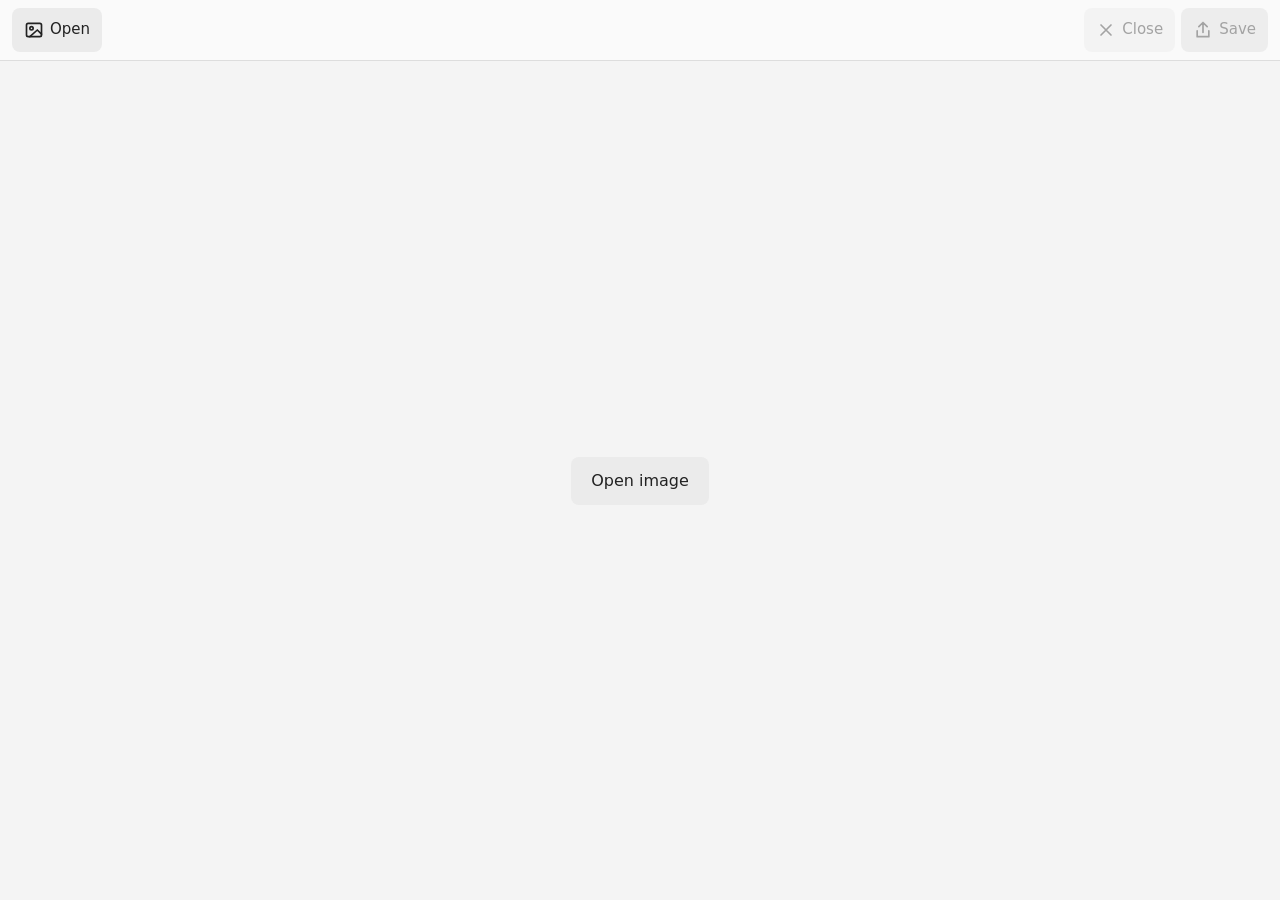
==== commit 3fb74244: "Make the app inconspicuous: rename to "Image", plain system look - Generic name ("Image") in title, " ====
--- a/site/index.html
+++ b/site/index.html
@@ -6,13 +6,13 @@
   <!-- No network access beyond loading the app's own files. Images never leave the device. -->
   <meta http-equiv="Content-Security-Policy" content="default-src 'none'; script-src 'self'; style-src 'self'; img-src 'self' blob:; manifest-src 'self'; base-uri 'none'; form-action 'none'">
   <meta name="referrer" content="no-referrer">
-  <meta name="theme-color" content="#111318">
-  <meta name="color-scheme" content="dark">
+  <meta name="theme-color" content="#fafafa" media="(prefers-color-scheme: light)">
+  <meta name="theme-color" content="#222222" media="(prefers-color-scheme: dark)">
+  <meta name="color-scheme" content="light dark">
   <meta name="mobile-web-app-capable" content="yes">
   <meta name="apple-mobile-web-app-capable" content="yes">
-  <meta name="apple-mobile-web-app-title" content="EzRedact">
-  <meta name="description" content="Redact screenshots and images on your device. Nothing is uploaded and nothing is stored.">
-  <title>EzRedact</title>
+  <meta name="apple-mobile-web-app-title" content="Image">
+  <title>Image</title>
   <link rel="icon" href="icons/icon.svg" type="image/svg+xml">
   <link rel="apple-touch-icon" href="icons/apple-touch-icon.png">
   <link rel="manifest" href="manifest.webmanifest">
@@ -21,23 +21,20 @@
 </head>
 <body>
   <header class="topbar">
-    <div class="brand">
-      <img src="icons/icon.svg" alt="" width="28" height="28">
-      <span class="brand-name">EzRedact</span>
-      <span class="badge" title="Alpha test build">alpha</span>
-    </div>
     <div class="actions">
       <button id="openBtn" class="btn" type="button" title="Open image" aria-label="Open image">
         <svg viewBox="0 0 24 24" aria-hidden="true"><rect x="3" y="4" width="18" height="16" rx="2"/><circle cx="9" cy="10" r="2"/><path d="M21 17l-5-5-9 8"/></svg>
         <span class="btn-label">Open</span>
       </button>
-      <button id="wipeBtn" class="btn" type="button" title="Clear image and edits" aria-label="Clear" disabled>
-        <svg viewBox="0 0 24 24" aria-hidden="true"><path d="M4 7h16M10 11v6M14 11v6M6 7l1 13h10l1-13M9 7V4h6v3"/></svg>
-        <span class="btn-label">Clear</span>
+    </div>
+    <div class="actions end">
+      <button id="wipeBtn" class="btn" type="button" title="Close" aria-label="Close" disabled>
+        <svg viewBox="0 0 24 24" aria-hidden="true"><path d="M6 6l12 12M18 6L6 18"/></svg>
+        <span class="btn-label">Close</span>
       </button>
-      <button id="exportBtn" class="btn primary" type="button" title="Save or share" aria-label="Export" disabled>
+      <button id="exportBtn" class="btn primary" type="button" title="Save" aria-label="Save" disabled>
         <svg viewBox="0 0 24 24" aria-hidden="true"><path d="M12 15V3M7 8l5-5 5 5M5 13v7h14v-7"/></svg>
-        <span class="btn-label">Export</span>
+        <span class="btn-label">Save</span>
       </button>
     </div>
   </header>
@@ -47,19 +44,7 @@
 
     <section id="empty" class="empty">
       <div class="empty-inner">
-      <button id="emptyOpenBtn" class="btn primary large" type="button">Choose image</button>
-      <p class="muted small pointer-only">or paste or drop an image</p>
-      <details class="about">
-        <summary>About</summary>
-        <ul>
-          <li>The image stays on this device. There is no server.</li>
-          <li>Nothing is saved until you export. Closing the page clears everything.</li>
-          <li>Exports are PNG files without metadata, named image.png.</li>
-          <li>Use Box for text. Pixelated text can sometimes be recovered.</li>
-          <li>On screenshots, also cover the status bar and notifications.</li>
-          <li>Your phone or browser may still keep app switcher previews, photo picker copies, clipboard history, or download history if you use Download.</li>
-        </ul>
-      </details>
+      <button id="emptyOpenBtn" class="btn large" type="button">Open image</button>
       </div>
     </section>
 
@@ -111,13 +96,12 @@
   <input id="fileInput" type="file" accept="image/*" hidden>
 
   <dialog id="exportDialog" class="sheet">
-    <h2>Export</h2>
-    <p class="muted">PNG without metadata.</p>
+    <h2>Save</h2>
     <div class="sheet-actions">
-      <button id="shareBtn" class="btn primary large" type="button" hidden>Share or save…</button>
+      <button id="shareBtn" class="btn primary large" type="button" hidden>Share…</button>
       <p id="shareNote" class="note" hidden>To keep a copy, choose Save Image or Save to Files.</p>
-      <button id="saveBtn" class="btn large" type="button" hidden>Save to device…</button>
-      <button id="copyBtn" class="btn large" type="button" hidden>Copy to clipboard</button>
+      <button id="saveBtn" class="btn large" type="button" hidden>Save as…</button>
+      <button id="copyBtn" class="btn large" type="button" hidden>Copy</button>
       <button id="downloadBtn" class="btn large" type="button" hidden>Download</button>
       <p id="downloadNote" class="note" hidden>Shows up in the browser's download history.</p>
       <button id="closeExportBtn" class="btn ghost large" type="button">Cancel</button>
--- a/site/styles.css
+++ b/site/styles.css
@@ -1,16 +1,29 @@
+/* Plain, system-like look that follows the device's light/dark setting. */
 :root {
-  --bg: #111318;
-  --surface: #1b1e25;
-  --surface-2: #262a33;
-  --border: #343945;
-  --text: #f1f3f6;
-  --muted: #9aa1ad;
-  --accent: #cfd4db;
-  --accent-text: #15171c;
-  --radius: 12px;
+  --bg: #f4f4f4;
+  --surface: #fafafa;
+  --surface-2: #ebebeb;
+  --selected: #dcdcdc;
+  --border: #dddddd;
+  --text: #222222;
+  --muted: #707070;
+  --stage: #e6e6e6;
+  --radius: 8px;
   --tap: 44px; /* minimum touch target */
   --toast-bottom: calc(176px + env(safe-area-inset-bottom));
-  color-scheme: dark;
+  color-scheme: light dark;
+}
+@media (prefers-color-scheme: dark) {
+  :root {
+    --bg: #1c1c1c;
+    --surface: #222222;
+    --surface-2: #2e2e2e;
+    --selected: #3d3d3d;
+    --border: #333333;
+    --text: #e4e4e4;
+    --muted: #999999;
+    --stage: #262626;
+  }
 }
 
 *,
@@ -74,11 +87,8 @@
   background: var(--surface);
   border-bottom: 1px solid var(--border);
 }
-.brand { display: flex; align-items: center; gap: 8px; min-width: 0; font-weight: 600; font-size: 16px; }
-.brand img { flex: none; border-radius: 7px; }
-.brand-name { white-space: nowrap; overflow: hidden; text-overflow: ellipsis; }
-.badge { flex: none; color: var(--muted); font-size: 12px; font-weight: 400; }
 .actions { display: flex; flex: none; gap: 6px; }
+.actions.end { margin-left: auto; }
 
 .btn {
   display: inline-flex;
@@ -88,27 +98,24 @@
   min-width: var(--tap);
   min-height: var(--tap);
   padding: 0 12px;
-  border: 1px solid var(--border);
-  border-radius: 10px;
+  border: 0;
+  border-radius: var(--radius);
   background: var(--surface-2);
   white-space: nowrap;
   cursor: pointer;
   touch-action: manipulation;
 }
-.btn:hover:not(:disabled) { border-color: var(--muted); }
-.btn.primary { background: var(--accent); border-color: var(--accent); color: var(--accent-text); font-weight: 600; }
+.btn:hover:not(:disabled) { background: var(--selected); }
+.btn.primary { background: var(--selected); }
 .btn.ghost { background: transparent; }
 .btn.large { min-height: 48px; padding: 0 20px; font-size: 16px; }
 .btn:disabled, .icon-btn:disabled { opacity: 0.4; cursor: default; }
-:is(.btn, .icon-btn, .tool, .swatch, summary):focus-visible { outline: 2px solid var(--accent); outline-offset: 2px; }
-
-/* Phones: Open and Wipe become icon buttons; Export keeps its label. */
+:is(.btn, .icon-btn, .tool, .swatch, summary):focus-visible { outline: 2px solid var(--muted); outline-offset: 2px; }
+
+/* Phones: header buttons are icon-only. */
 @media (max-width: 560px) {
-  .actions .btn:not(.primary) { padding: 0; }
-  .actions .btn:not(.primary) .btn-label { display: none; }
-}
-@media (max-width: 420px) {
-  .brand-name { display: none; }
+  .topbar .btn { padding: 0; }
+  .topbar .btn-label { display: none; }
 }
 
 /* ---- Image area ---- */
@@ -118,7 +125,7 @@
   min-width: 0;
   min-height: 0;
   overflow: hidden;
-  background: repeating-conic-gradient(#191c22 0% 25%, #15171c 0% 50%) 0 0 / 24px 24px;
+  background: var(--stage);
 }
 
 #canvas {
@@ -157,13 +164,6 @@
 .empty p { margin: 0; }
 .muted { color: var(--muted); }
 .small { font-size: 13px; }
-.about { width: 100%; margin-top: 16px; color: var(--muted); font-size: 13px; }
-.about summary { min-height: var(--tap); display: flex; align-items: center; justify-content: center; cursor: pointer; }
-.about ul { margin: 4px 0 0; padding-left: 18px; text-align: left; }
-.about li + li { margin-top: 6px; }
-
-@media (pointer: coarse) { .pointer-only { display: none; } }
-
 .drop-overlay {
   position: absolute;
   inset: 12px;
@@ -171,7 +171,7 @@
   place-items: center;
   border: 2px dashed var(--muted);
   border-radius: var(--radius);
-  background: rgba(17, 19, 24, 0.85);
+  background: var(--bg);
   color: var(--muted);
   pointer-events: none;
 }
@@ -207,7 +207,7 @@
   height: var(--tap);
   padding: 0;
   border: 0;
-  border-radius: 10px;
+  border-radius: var(--radius);
   background: var(--surface-2);
   cursor: pointer;
   touch-action: manipulation;
@@ -239,8 +239,8 @@
   min-width: 0;
   min-height: 52px;
   padding: 6px 2px;
-  border: 1px solid transparent;
-  border-radius: 10px;
+  border: 0;
+  border-radius: var(--radius);
   background: var(--surface-2);
   font-size: 12px;
   cursor: pointer;
@@ -248,7 +248,7 @@
 }
 .tool span { max-width: 100%; overflow: hidden; text-overflow: ellipsis; white-space: nowrap; }
 .tool { color: var(--muted); }
-.tool[aria-checked="true"] { background: #353a45; border-color: var(--border); color: var(--text); }
+.tool[aria-checked="true"] { background: var(--selected); color: var(--text); }
 
 /* Short portrait screens (e.g. iPhone SE): tighter toolbar, more room for the image. */
 @media (orientation: portrait) and (max-height: 700px) {
@@ -303,12 +303,12 @@
   overflow-y: auto;
   padding: 20px;
   border: 1px solid var(--border);
-  border-radius: 16px;
+  border-radius: 12px;
   background: var(--surface);
   color: var(--text);
 }
-.sheet::backdrop { background: rgba(0, 0, 0, 0.6); }
-.sheet h2 { margin: 0 0 6px; font-size: 19px; }
+.sheet::backdrop { background: rgba(0, 0, 0, 0.4); }
+.sheet h2 { margin: 0 0 12px; font-size: 17px; font-weight: 600; }
 .sheet p { margin: 0 0 16px; font-size: 14px; }
 .sheet-actions { display: flex; flex-direction: column; gap: 8px; }
 .sheet .note { margin: -2px 0 6px; color: var(--muted); font-size: 13px; }
@@ -322,8 +322,8 @@
   width: max-content;
   max-width: calc(100vw - 32px);
   padding: 10px 14px;
-  border-radius: 10px;
-  background: #000;
+  border-radius: var(--radius);
+  background: var(--surface);
   border: 1px solid var(--border);
   font-size: 14px;
   text-align: center;
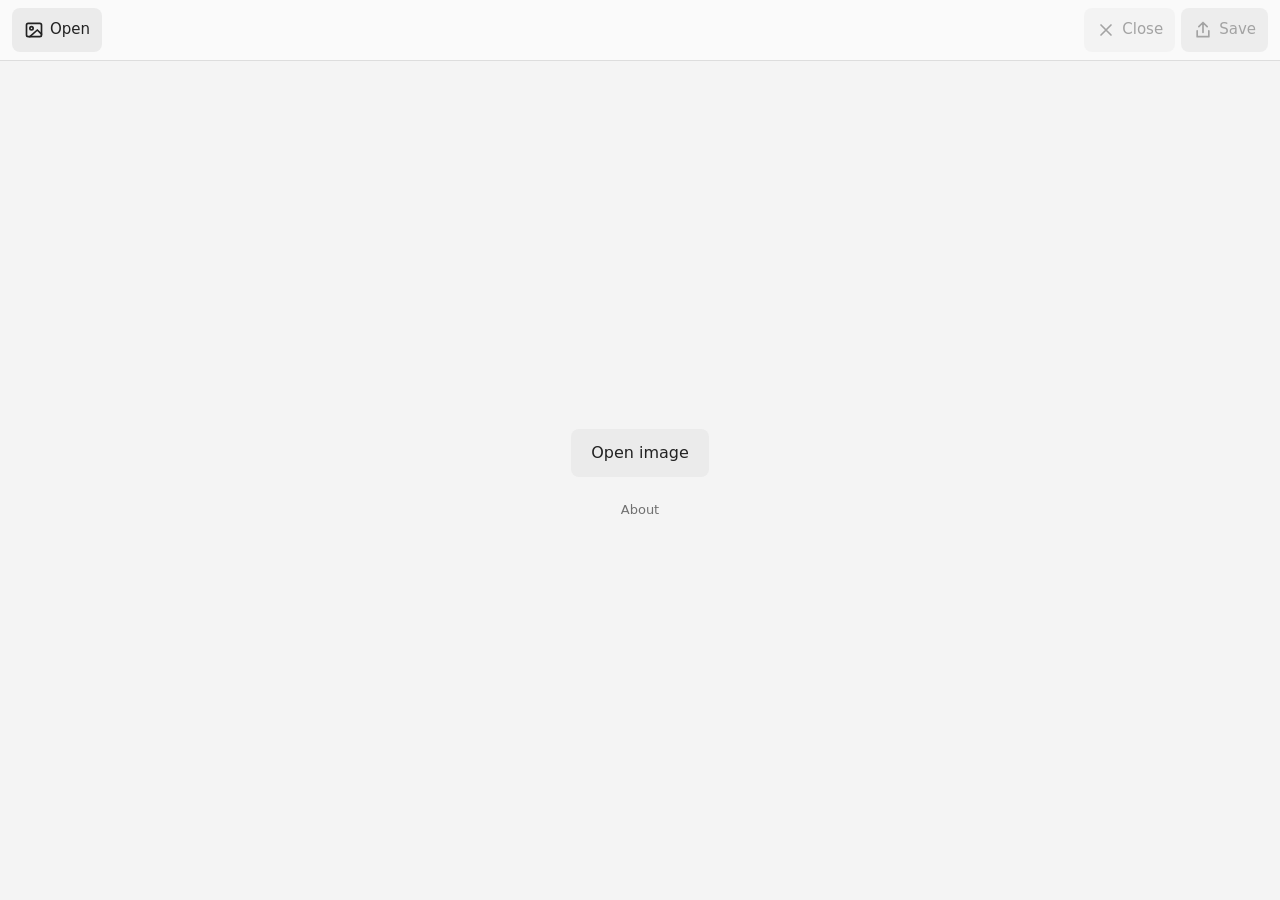
==== commit fb2cf9b9: "Add opt-in text finding (beta), About page and status tab title - Find text button in the toolbar: a" ====
--- a/site/index.html
+++ b/site/index.html
@@ -12,12 +12,18 @@
   <meta name="mobile-web-app-capable" content="yes">
   <meta name="apple-mobile-web-app-capable" content="yes">
   <meta name="apple-mobile-web-app-title" content="Image">
-  <title>Image</title>
+  <meta name="description" content="Nyktios is a free image editor that runs in your browser. Cover or pixelate parts of a screenshot or photo, then save it. Images are not uploaded.">
+  <title>Nyktios - Ready</title>
   <link rel="icon" href="icons/icon.svg" type="image/svg+xml">
   <link rel="apple-touch-icon" href="icons/apple-touch-icon.png">
   <link rel="manifest" href="manifest.webmanifest">
   <link rel="stylesheet" href="styles.css">
   <script src="app.js" defer></script>
+  <!-- Optional text finding (beta): only loads its model after the user agrees. -->
+  <script src="find/viz.js" defer></script>
+  <script src="find/engine.js" defer></script>
+  <script src="find/plans.js" defer></script>
+  <script src="find/simple.js" defer></script>
 </head>
 <body>
   <header class="topbar">
@@ -27,6 +33,7 @@
         <span class="btn-label">Open</span>
       </button>
     </div>
+    <p id="leaveNote" class="leave-note" role="note" hidden>Leaving this page or browser clears everything.</p>
     <div class="actions end">
       <button id="wipeBtn" class="btn" type="button" title="Close" aria-label="Close" disabled>
         <svg viewBox="0 0 24 24" aria-hidden="true"><path d="M6 6l12 12M18 6L6 18"/></svg>
@@ -45,6 +52,7 @@
     <section id="empty" class="empty">
       <div class="empty-inner">
       <button id="emptyOpenBtn" class="btn large" type="button">Open image</button>
+      <a class="quiet-link" href="about.html">About</a>
       </div>
     </section>
 
--- a/site/styles.css
+++ b/site/styles.css
@@ -89,6 +89,15 @@
 }
 .actions { display: flex; flex: none; gap: 6px; }
 .actions.end { margin-left: auto; }
+.leave-note {
+  flex: 1;
+  min-width: 0;
+  margin: 0;
+  color: var(--muted);
+  font-size: 12px;
+  line-height: 1.2;
+  text-align: center;
+}
 
 .btn {
   display: inline-flex;
@@ -162,6 +171,17 @@
   text-align: center;
 }
 .empty p { margin: 0; }
+.quiet-link {
+  display: inline-flex;
+  align-items: center;
+  min-height: var(--tap);
+  padding: 0 12px;
+  color: var(--muted);
+  font-size: 13px;
+  text-decoration: none;
+}
+.quiet-link:hover { text-decoration: underline; }
+.quiet-link:focus-visible { outline: 2px solid var(--muted); outline-offset: 2px; }
 .muted { color: var(--muted); }
 .small { font-size: 13px; }
 .drop-overlay {
@@ -345,3 +365,24 @@
 html.shielded .shield { display: block; }
 html.shielded #canvas,
 html.shielded .sheet { visibility: hidden; }
+
+/* ---- About page ---- */
+body.page {
+  display: block;
+  height: auto;
+  min-height: 100vh;
+  min-height: 100dvh;
+  overflow: visible;
+}
+.page-content {
+  max-width: 640px;
+  margin: 0 auto;
+  padding: max(24px, env(safe-area-inset-top)) max(16px, env(safe-area-inset-right)) max(40px, env(safe-area-inset-bottom)) max(16px, env(safe-area-inset-left));
+  overflow-wrap: anywhere;
+}
+.page-content h1 { margin: 24px 0 8px; font-size: 24px; line-height: 1.25; font-weight: 600; }
+.page-content h2 { margin: 28px 0 6px; font-size: 16px; font-weight: 600; }
+.page-content p, .page-content ul { margin: 0 0 10px; }
+.page-content ul { padding-left: 20px; }
+.page-content li { margin-bottom: 6px; }
+.page-content a { color: inherit; }
